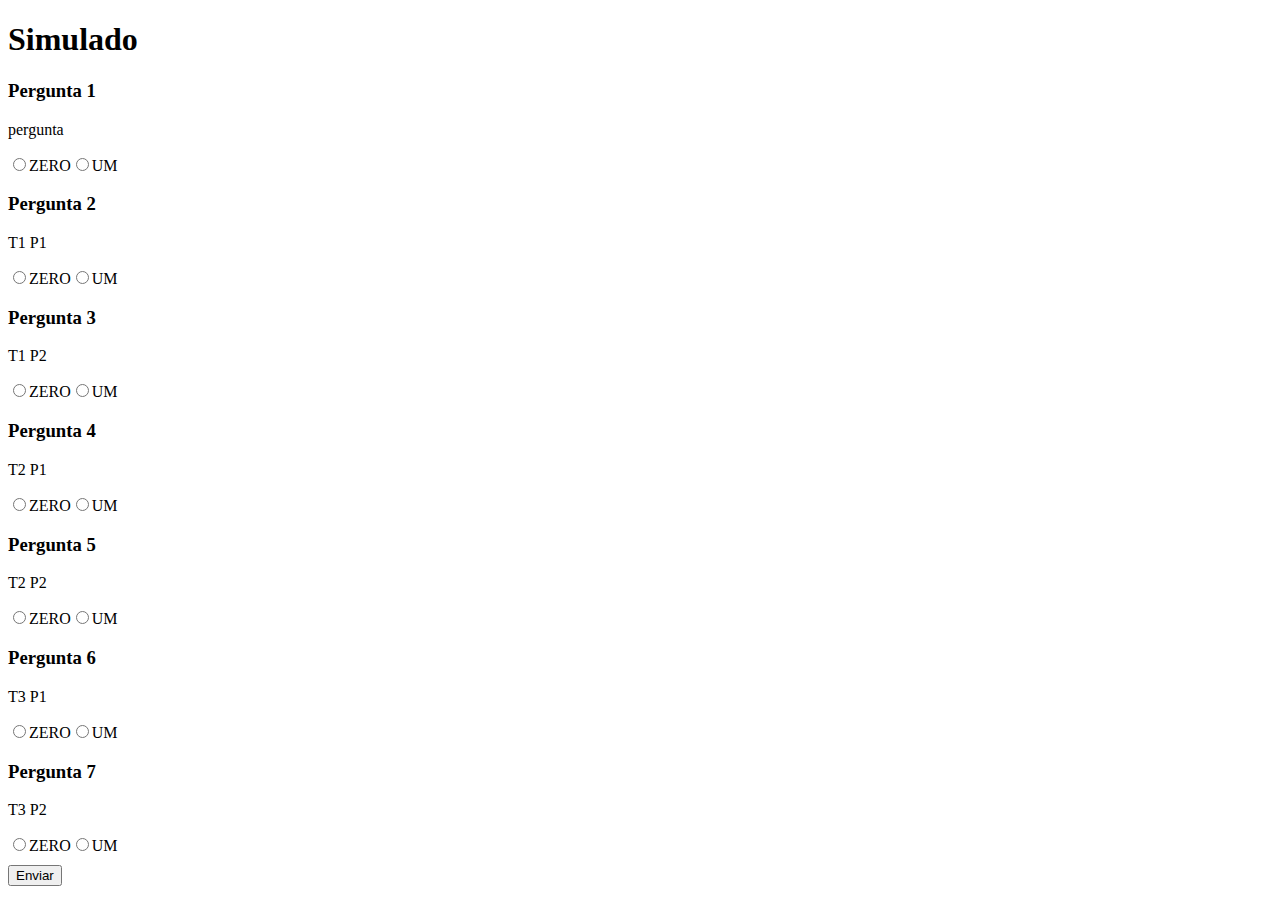
==== index.html @ 17a6f536 "ae" ====
<!DOCTYPE html>
<html>
<head>
  <meta charset="UTF-8">
  <title>Simulado</title>
  <style>
    .question {
      margin-bottom: 10px;
    }

    .correct {
      color: green;
    }

    .incorrect {
      color: red;
    }
  </style>
</head>
<body>
  <h1>Simulado</h1>

  <div id="themes-container"></div>

  <button onclick="checkAnswers()">Enviar</button>
  <p id="result-message"></p>

  <script>
    // Função para ler o arquivo CSV
    function readCSVFile(file, delimiter) {
      return new Promise((resolve, reject) => {
        const xhr = new XMLHttpRequest();
        xhr.open('GET', file, true);
        xhr.onreadystatechange = () => {
          if (xhr.readyState === 4 && xhr.status === 200) {
            const contents = xhr.responseText;
            const lines = contents.split('\n');
            const data = lines.map(line => line.split(delimiter));
            resolve(data);
          }
        };
        xhr.onerror = () => {
          reject(xhr.statusText);
        };
        xhr.send();
      });
    }

    // Função para exibir as perguntas na página
    function displayQuestions(questions) {
      const container = document.getElementById('themes-container');
      container.innerHTML = '';

      questions.forEach((question, index) => {
        const div = document.createElement('div');
        div.classList.add('question');

        const questionTitle = document.createElement('h3');
        questionTitle.textContent = `Pergunta ${index + 1}`;
        div.appendChild(questionTitle);

        const questionText = document.createElement('p');
        questionText.textContent = question[1];
        div.appendChild(questionText);

        const option1 = document.createElement('input');
        option1.type = 'radio';
        option1.name = `question-${index}`;
        option1.value = '0';
        const option1Label = document.createElement('label');
        option1Label.textContent = 'ZERO';
        div.appendChild(option1);
        div.appendChild(option1Label);

        const option2 = document.createElement('input');
        option2.type = 'radio';
        option2.name = `question-${index}`;
        option2.value = '1';
        const option2Label = document.createElement('label');
        option2Label.textContent = 'UM';
        div.appendChild(option2);
        div.appendChild(option2Label);

        container.appendChild(div);
      });
    }

    // Função para verificar as respostas e exibir o resultado
    function checkAnswers() {
      const questions = document.getElementsByClassName('question');
      let correctCount = 0;

      for (let i = 0; i < questions.length; i++) {
        const question = questions[i];
        const selectedOption = question.querySelector('input[type="radio"]:checked');

        if (selectedOption !== null) {
          const questionIndex = parseInt(selectedOption.name.split('-')[1]);
          const answer = parseInt(selectedOption.value);
          const correctAnswer = parseInt(question.getAttribute('data-answer'));

          if (answer === correctAnswer) {
            selectedOption.parentNode.classList.add('correct');
            correctCount++;
          } else {
            selectedOption.parentNode.classList.add('incorrect');
          }
        }
      }

      const resultMessage = document.getElementById('result-message');
      const percentage = (correctCount / questions.length) * 100;
      resultMessage.textContent = `Você acertou ${correctCount} de ${questions.length} (${percentage.toFixed(2)}%)`;
    }

    // Função principal para carregar os dados e iniciar a aplicação
    function loadApplication() {
      const promises = [
        readCSVFile('perguntas.csv', ';'),
        readCSVFile('temas.csv', ';')
      ];

      Promise.all(promises)
        .then(([questionsData, themesData]) => {
          const themesMap = new Map();

          themesData.forEach(theme => {
            const [themeId, description] = theme;
            themesMap.set(themeId, description);
          });

          const questionsByTheme = new Map();

          questionsData.forEach(question => {
            const [themeId, questionText, answer] = question;

            if (!questionsByTheme.has(themeId)) {
              questionsByTheme.set(themeId, []);
            }

            questionsByTheme.get(themeId).push([themeId, questionText, parseInt(answer)]);
          });

          const themesContainer = document.getElementById('themes-container');

          for (const [themeId, questions] of questionsByTheme) {
            const themeDescription = themesMap.get(themeId);

            const themeDiv = document.createElement('div');
            themeDiv.textContent = themeDescription;
            themesContainer.appendChild(themeDiv);

            questions.forEach(question => {
              questionDiv = document.createElement('div');
              questionDiv.setAttribute('data-answer', question[2]);

              const questionText = document.createElement('p');
              questionText.textContent = question[1];
              questionDiv.appendChild(questionText);

              themesContainer.appendChild(questionDiv);
            });
          }

          displayQuestions(questionsData);
        })
        .catch(error => {
          console.error('Error reading CSV file:', error);
        });
    }

    document.addEventListener('DOMContentLoaded', loadApplication);
  </script>
</body>
</html>
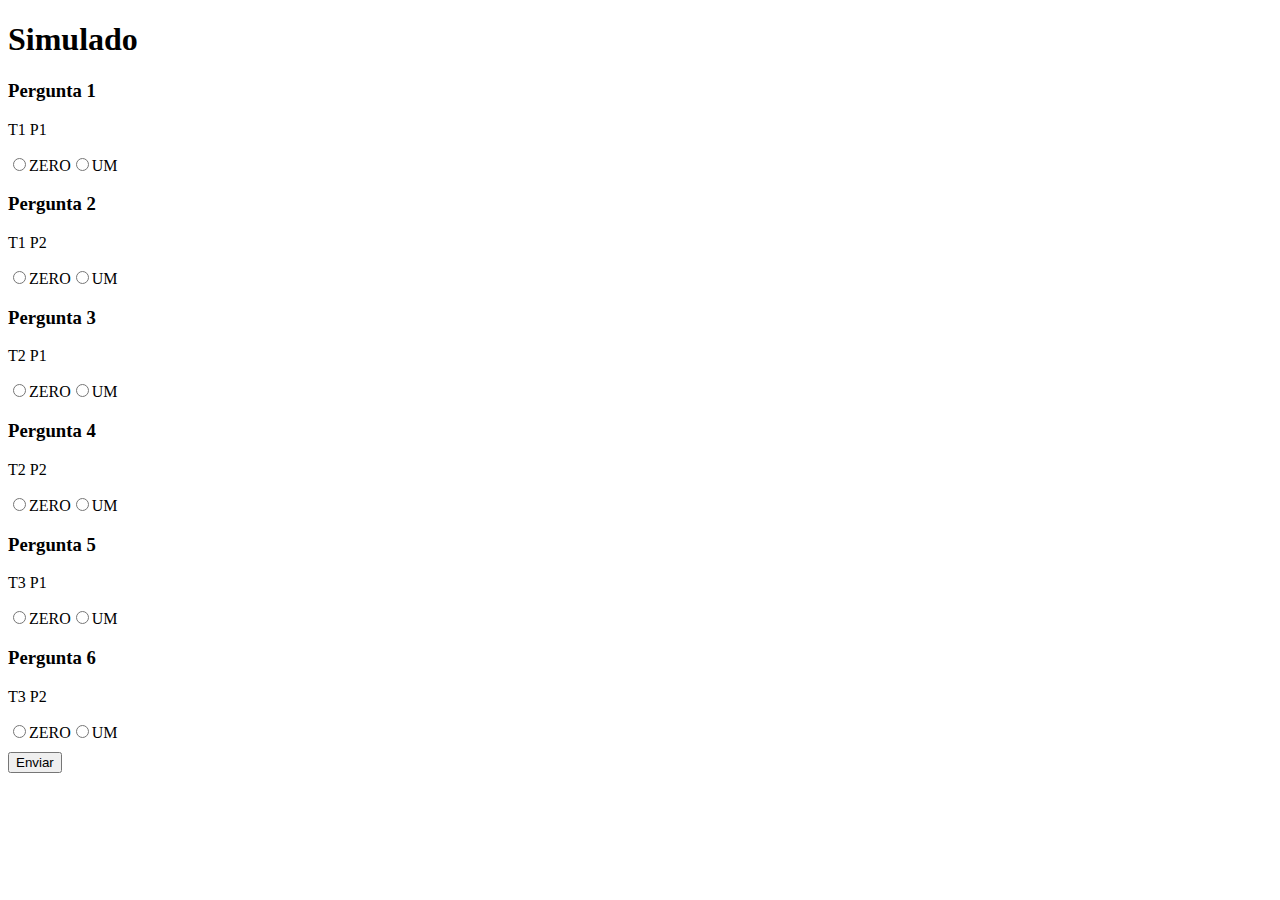
==== commit 081c1115: "vaaaa" ====
--- a/index.html
+++ b/index.html
@@ -131,6 +131,9 @@
 
           const questionsByTheme = new Map();
 
+          // Ignorar a primeira linha (cabeçalho) do arquivo "perguntas.csv"
+          questionsData.shift();
+
           questionsData.forEach(question => {
             const [themeId, questionText, answer] = question;
 
@@ -169,7 +172,7 @@
         });
     }
 
-    document.addEventListener('DOMContentLoaded', loadApplication);
+  document.addEventListener('DOMContentLoaded', loadApplication);
   </script>
 </body>
 </html>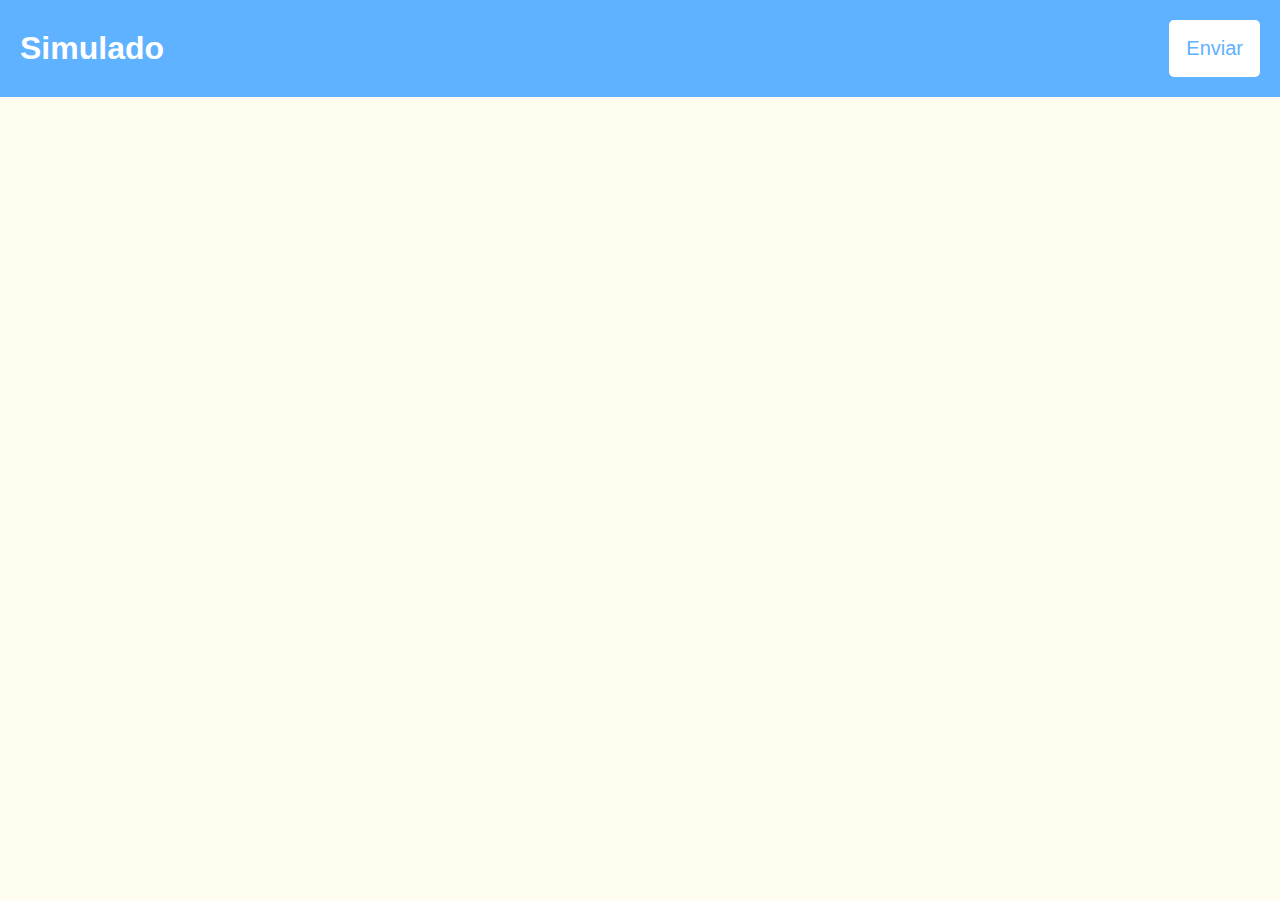
==== commit d28269d1: "aoba" ====
--- a/index.html
+++ b/index.html
@@ -1,178 +1,17 @@
 <!DOCTYPE html>
 <html>
 <head>
-  <meta charset="UTF-8">
-  <title>Simulado</title>
-  <style>
-    .question {
-      margin-bottom: 10px;
-    }
-
-    .correct {
-      color: green;
-    }
-
-    .incorrect {
-      color: red;
-    }
-  </style>
+    <meta charset="UTF-8">
+    <title>Simulado</title>
+    <link rel="stylesheet" type="text/css" href="styles.css">
 </head>
 <body>
-  <h1>Simulado</h1>
-
-  <div id="themes-container"></div>
-
-  <button onclick="checkAnswers()">Enviar</button>
-  <p id="result-message"></p>
-
-  <script>
-    // Função para ler o arquivo CSV
-    function readCSVFile(file, delimiter) {
-      return new Promise((resolve, reject) => {
-        const xhr = new XMLHttpRequest();
-        xhr.open('GET', file, true);
-        xhr.onreadystatechange = () => {
-          if (xhr.readyState === 4 && xhr.status === 200) {
-            const contents = xhr.responseText;
-            const lines = contents.split('\n');
-            const data = lines.map(line => line.split(delimiter));
-            resolve(data);
-          }
-        };
-        xhr.onerror = () => {
-          reject(xhr.statusText);
-        };
-        xhr.send();
-      });
-    }
-
-    // Função para exibir as perguntas na página
-    function displayQuestions(questions) {
-      const container = document.getElementById('themes-container');
-      container.innerHTML = '';
-
-      questions.forEach((question, index) => {
-        const div = document.createElement('div');
-        div.classList.add('question');
-
-        const questionTitle = document.createElement('h3');
-        questionTitle.textContent = `Pergunta ${index + 1}`;
-        div.appendChild(questionTitle);
-
-        const questionText = document.createElement('p');
-        questionText.textContent = question[1];
-        div.appendChild(questionText);
-
-        const option1 = document.createElement('input');
-        option1.type = 'radio';
-        option1.name = `question-${index}`;
-        option1.value = '0';
-        const option1Label = document.createElement('label');
-        option1Label.textContent = 'ZERO';
-        div.appendChild(option1);
-        div.appendChild(option1Label);
-
-        const option2 = document.createElement('input');
-        option2.type = 'radio';
-        option2.name = `question-${index}`;
-        option2.value = '1';
-        const option2Label = document.createElement('label');
-        option2Label.textContent = 'UM';
-        div.appendChild(option2);
-        div.appendChild(option2Label);
-
-        container.appendChild(div);
-      });
-    }
-
-    // Função para verificar as respostas e exibir o resultado
-    function checkAnswers() {
-      const questions = document.getElementsByClassName('question');
-      let correctCount = 0;
-
-      for (let i = 0; i < questions.length; i++) {
-        const question = questions[i];
-        const selectedOption = question.querySelector('input[type="radio"]:checked');
-
-        if (selectedOption !== null) {
-          const questionIndex = parseInt(selectedOption.name.split('-')[1]);
-          const answer = parseInt(selectedOption.value);
-          const correctAnswer = parseInt(question.getAttribute('data-answer'));
-
-          if (answer === correctAnswer) {
-            selectedOption.parentNode.classList.add('correct');
-            correctCount++;
-          } else {
-            selectedOption.parentNode.classList.add('incorrect');
-          }
-        }
-      }
-
-      const resultMessage = document.getElementById('result-message');
-      const percentage = (correctCount / questions.length) * 100;
-      resultMessage.textContent = `Você acertou ${correctCount} de ${questions.length} (${percentage.toFixed(2)}%)`;
-    }
-
-    // Função principal para carregar os dados e iniciar a aplicação
-    function loadApplication() {
-      const promises = [
-        readCSVFile('perguntas.csv', ';'),
-        readCSVFile('temas.csv', ';')
-      ];
-
-      Promise.all(promises)
-        .then(([questionsData, themesData]) => {
-          const themesMap = new Map();
-
-          themesData.forEach(theme => {
-            const [themeId, description] = theme;
-            themesMap.set(themeId, description);
-          });
-
-          const questionsByTheme = new Map();
-
-          // Ignorar a primeira linha (cabeçalho) do arquivo "perguntas.csv"
-          questionsData.shift();
-
-          questionsData.forEach(question => {
-            const [themeId, questionText, answer] = question;
-
-            if (!questionsByTheme.has(themeId)) {
-              questionsByTheme.set(themeId, []);
-            }
-
-            questionsByTheme.get(themeId).push([themeId, questionText, parseInt(answer)]);
-          });
-
-          const themesContainer = document.getElementById('themes-container');
-
-          for (const [themeId, questions] of questionsByTheme) {
-            const themeDescription = themesMap.get(themeId);
-
-            const themeDiv = document.createElement('div');
-            themeDiv.textContent = themeDescription;
-            themesContainer.appendChild(themeDiv);
-
-            questions.forEach(question => {
-              questionDiv = document.createElement('div');
-              questionDiv.setAttribute('data-answer', question[2]);
-
-              const questionText = document.createElement('p');
-              questionText.textContent = question[1];
-              questionDiv.appendChild(questionText);
-
-              themesContainer.appendChild(questionDiv);
-            });
-          }
-
-          displayQuestions(questionsData);
-        })
-        .catch(error => {
-          console.error('Error reading CSV file:', error);
-        });
-    }
-
-  document.addEventListener('DOMContentLoaded', loadApplication);
-  </script>
+    <h1>
+        Simulado
+        <button onclick="corrigir()">Enviar</button>
+    </h1>
+    <div id="conteudo"></div>
+    <div id="resultado"></div>
+    <script src="script.js"></script>
 </body>
 </html>--- a/styles.css
+++ b/styles.css
@@ -0,0 +1,72 @@
+body {
+    background-color: #FFFCF0;
+    font-family: Arial, sans-serif;
+    padding: 0;
+    margin: 0;
+}
+
+h1 {
+    background-color: #5EB2FF;
+    color: white;
+    padding: 20px;
+    margin: 0;
+    display: flex;
+    justify-content: space-between;
+    align-items: center;
+}
+
+#conteudo > div {
+    background-color: #F2F6F8;
+    border: 2px solid #5EB2FF;
+    border-radius: 5px;
+    margin: 20px;
+    padding: 20px;
+    max-width: 1200px;
+    margin-left: auto;
+    margin-right: auto;
+}
+
+#conteudo > div > div {
+    margin: 20px 0;
+}
+
+label {
+    display: block;
+}
+
+.correto {
+    background-color: green;
+}
+
+.errado {
+    background-color: red;
+}
+
+button {
+    padding: 15px;
+    font-size: 16px;
+    color: #5EB2FF;
+    background-color: white;
+    border: 2px solid white;
+    border-radius: 5px;
+    cursor: pointer;
+    font-size: 20px;
+    transition: background-color 0.3s, color 0.3s;
+}
+
+button:hover {
+    color: white;
+    background-color: #5EB2FF;
+    border-color: #5EB2FF;
+}
+
+button:active {
+    color: white;
+    background-color: #5EB2FF;
+    border-color: #5EB2FF;
+}
+
+#resultado {
+    text-align: center;
+    font-size: 18px;
+}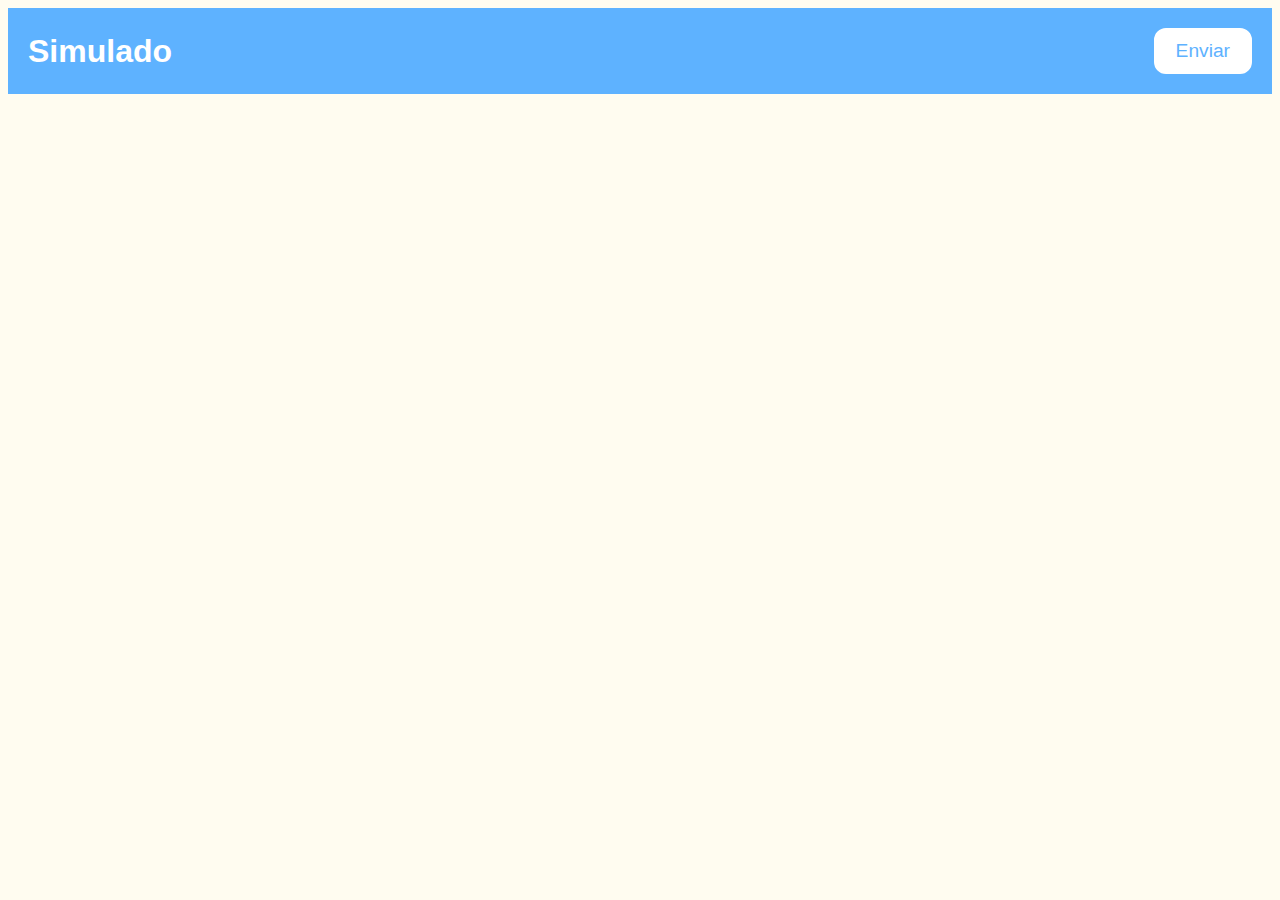
==== commit 81093eb4: "cry" ====
--- a/index.html
+++ b/index.html
@@ -6,12 +6,14 @@
     <link rel="stylesheet" type="text/css" href="styles.css">
 </head>
 <body>
-    <h1>
-        Simulado
-        <button onclick="corrigir()">Enviar</button>
-    </h1>
+    <header>
+        <h1>Simulado</h1>
+        <button id="corrigir" onclick="corrigir()">Enviar</button>
+    </header>
+
     <div id="conteudo"></div>
     <div id="resultado"></div>
-    <script src="script.js"></script>
+
+    <script src="simulado.js"></script>
 </body>
 </html>--- a/styles.css
+++ b/styles.css
@@ -1,25 +1,48 @@
 body {
     background-color: #FFFCF0;
     font-family: Arial, sans-serif;
-    padding: 0;
-    margin: 0;
 }
 
-h1 {
+header {
     background-color: #5EB2FF;
+    padding: 20px;
     color: white;
-    padding: 20px;
-    margin: 0;
     display: flex;
     justify-content: space-between;
     align-items: center;
 }
 
+h1 {
+    margin: 0;
+}
+
+button {
+    background-color: white;
+    color: #5EB2FF;
+    border: 2px solid white;
+    border-radius: 12px;
+    padding: 10px 20px;
+    font-size: 1.2em;
+    cursor: pointer;
+    transition: all 0.3s ease;
+}
+
+button:hover {
+    background-color: #5EB2FF;
+    color: white;
+    border-color: #5EB2FF;
+}
+
+button:active {
+    background-color: #DBE0E5;
+    color: #5EB2FF;
+}
+
 #conteudo > div {
     background-color: #F2F6F8;
     border: 2px solid #5EB2FF;
-    border-radius: 5px;
-    margin: 20px;
+    border-radius: 8px;
+    margin-bottom: 20px;
     padding: 20px;
     max-width: 1200px;
     margin-left: auto;
@@ -27,46 +50,34 @@
 }
 
 #conteudo > div > div {
-    margin: 20px 0;
+    margin-top: 10px;
+    margin-bottom: 10px;
 }
 
 label {
     display: block;
+    margin-bottom: 10px;
+}
+
+h3 {
+    margin-bottom: 5px;
+}
+
+p {
+    margin-top: 5px;
+    margin-bottom: 5px;
+}
+
+.errado {
+    color: red;
 }
 
 .correto {
-    background-color: green;
-}
-
-.errado {
-    background-color: red;
-}
-
-button {
-    padding: 15px;
-    font-size: 16px;
-    color: #5EB2FF;
-    background-color: white;
-    border: 2px solid white;
-    border-radius: 5px;
-    cursor: pointer;
-    font-size: 20px;
-    transition: background-color 0.3s, color 0.3s;
-}
-
-button:hover {
-    color: white;
-    background-color: #5EB2FF;
-    border-color: #5EB2FF;
-}
-
-button:active {
-    color: white;
-    background-color: #5EB2FF;
-    border-color: #5EB2FF;
+    color: green;
 }
 
 #resultado {
     text-align: center;
-    font-size: 18px;
+    margin-top: 20px;
+    font-size: 1.2em;
 }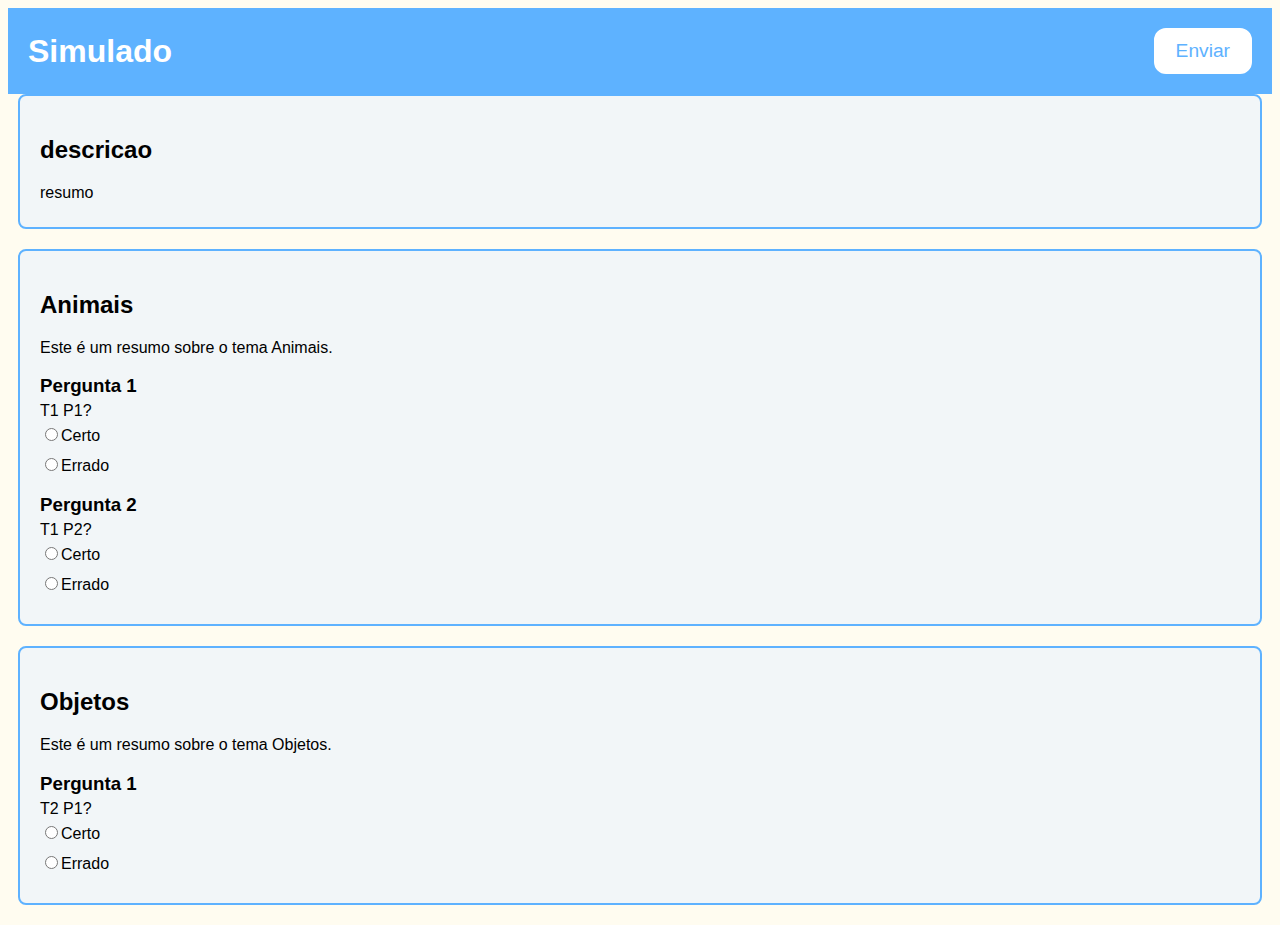
==== commit b9134e3f: "a" ====
--- a/index.html
+++ b/index.html
@@ -14,6 +14,6 @@
     <div id="conteudo"></div>
     <div id="resultado"></div>
 
-    <script src="simulado.js"></script>
+    <script src="script.js"></script>
 </body>
 </html>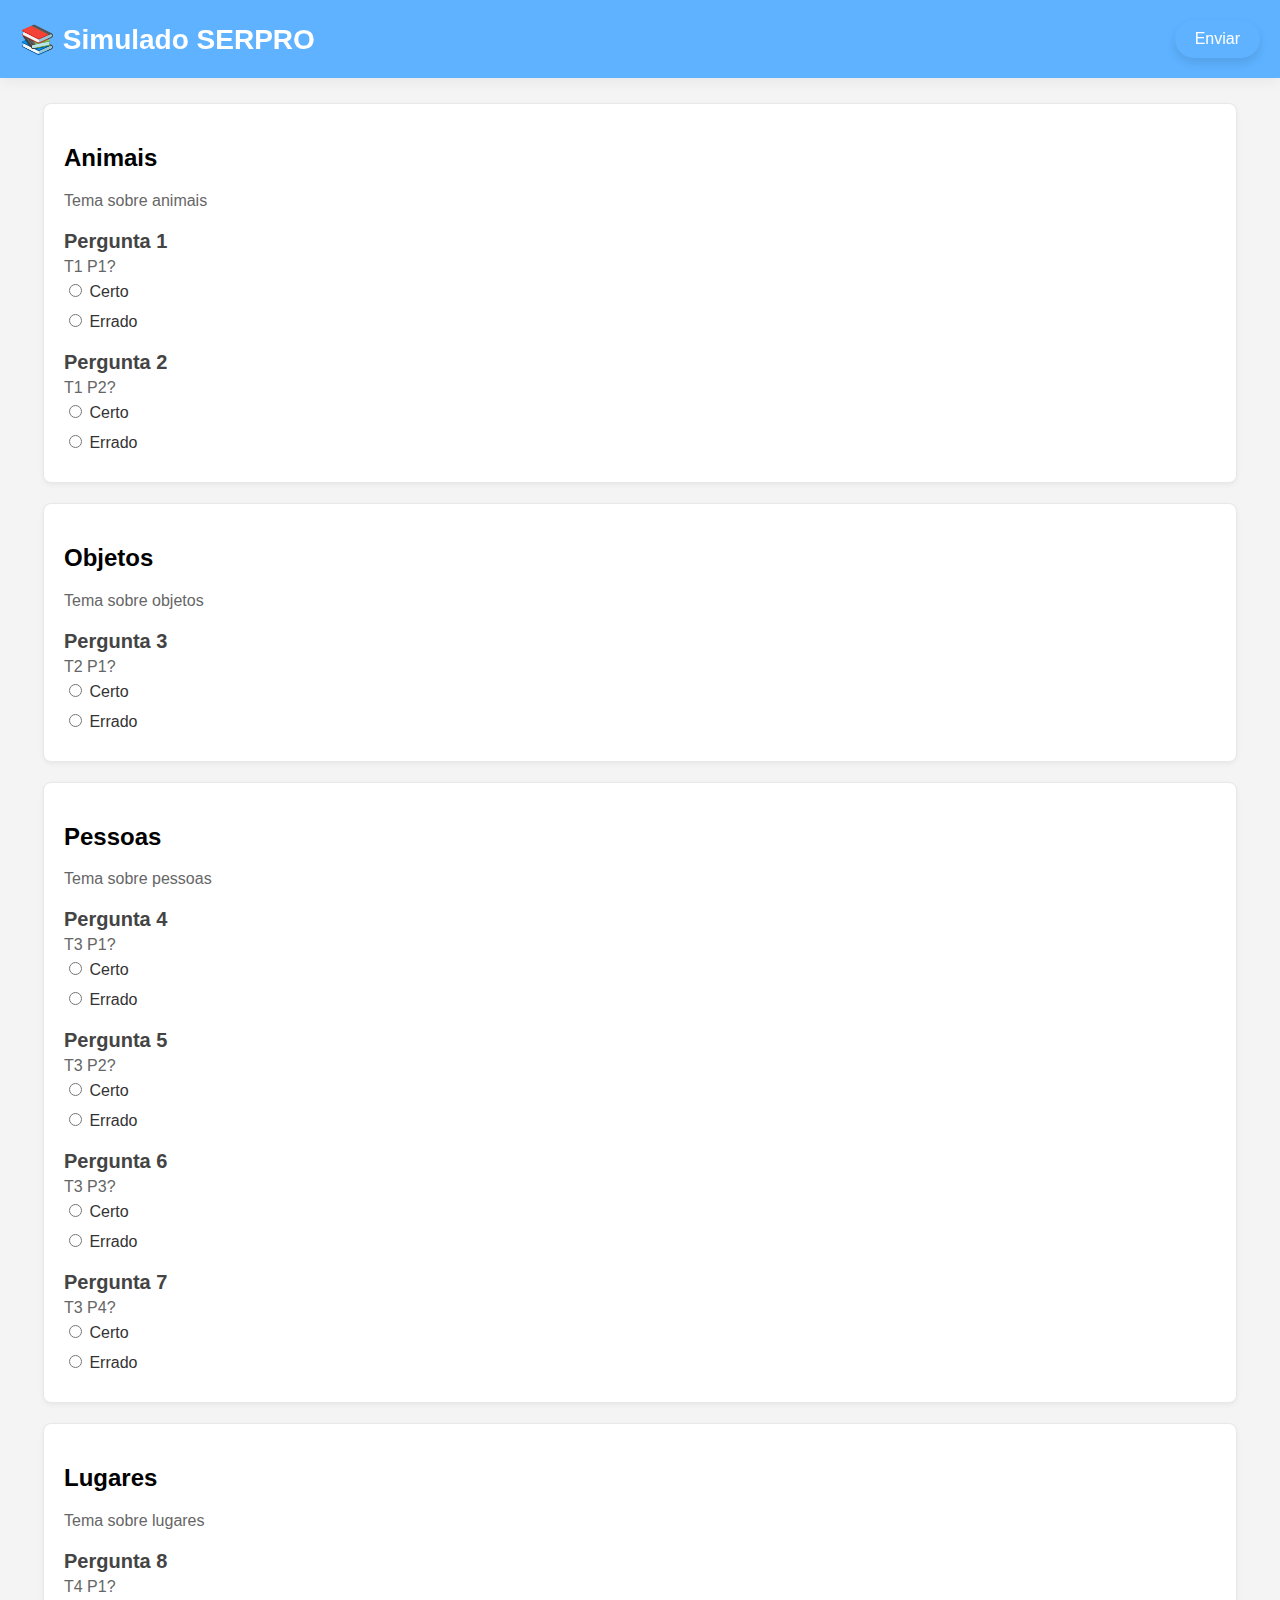
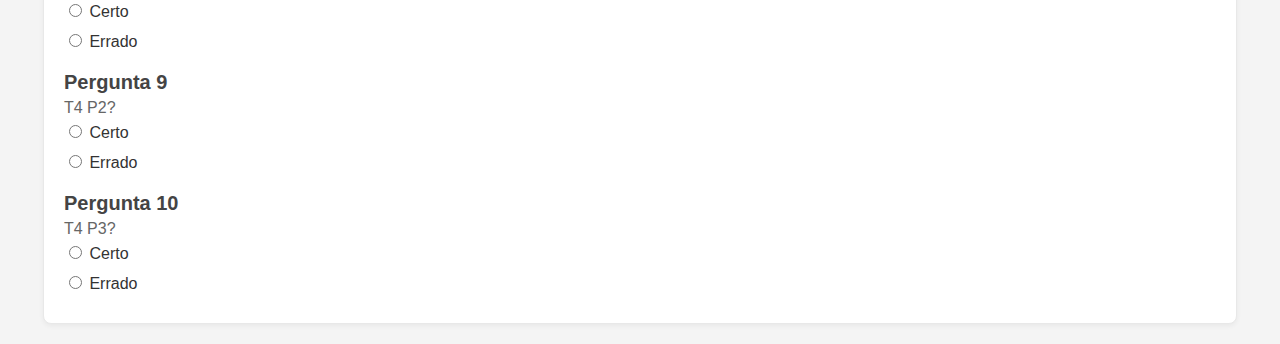
==== commit 6486420f: "final" ====
--- a/index.html
+++ b/index.html
@@ -6,14 +6,19 @@
     <link rel="stylesheet" type="text/css" href="styles.css">
 </head>
 <body>
-    <header>
-        <h1>Simulado</h1>
+    <header id="cabecalho">
+        <h1>📚 Simulado SERPRO</h1>
         <button id="corrigir" onclick="corrigir()">Enviar</button>
     </header>
 
     <div id="conteudo"></div>
-    <div id="resultado"></div>
+    <div id="container-resultado">
+        <div id="resultado"></div>
+    </div>
 
-    <script src="script.js"></script>
+    <!-- Botão de rolar para cima -->
+    <button id="btnTopo" onclick="rolarParaTopo()">↑</button>
+
+    <script src="simulado.js"></script>
 </body>
 </html>--- a/styles.css
+++ b/styles.css
@@ -1,6 +1,7 @@
 body {
-    background-color: #FFFCF0;
-    font-family: Arial, sans-serif;
+    margin: 0;
+    background-color: #f4f4f4;
+    font-family: 'Roboto', sans-serif;
 }
 
 header {
@@ -10,43 +11,86 @@
     display: flex;
     justify-content: space-between;
     align-items: center;
+    position: sticky;
+    top: 0;
+    transition: all 0.2s ease;
+    z-index: 2;
+    box-shadow: 0 4px 12px 0 rgba(0, 0, 0, 0.05);
+}
+
+.header-hide {
+    transform: translateY(-100%);
 }
 
 h1 {
     margin: 0;
+    font-size: 1.75em;
 }
 
 button {
-    background-color: white;
-    color: #5EB2FF;
-    border: 2px solid white;
-    border-radius: 12px;
+    background-color: #5EB2FF;
+    color: white;
+    border: none;
+    border-radius: 50px;
     padding: 10px 20px;
-    font-size: 1.2em;
+    font-size: 1em;
     cursor: pointer;
-    transition: all 0.3s ease;
+    transition: all 0.2s ease;
+    box-shadow: 0 5px 10px rgba(0, 0, 0, 0.1);
 }
 
 button:hover {
-    background-color: #5EB2FF;
+    background-color: #4d9fd1;
     color: white;
-    border-color: #5EB2FF;
+    transform: translateY(-2px);
+    box-shadow: 0 7px 14px rgba(0, 0, 0, 0.1);
 }
 
 button:active {
-    background-color: #DBE0E5;
-    color: #5EB2FF;
+    transform: translateY(0);
+    box-shadow: none;
+}
+
+/* Estilos para o botão de rolar para o topo */
+#btnTopo {
+    display: none;
+    position: fixed;
+    bottom: 20px;
+    right: 20px;
+    background-color: #5EB2FF;
+    color: white;
+    border: none;
+    border-radius: 50%;
+    width: 50px;
+    height: 50px;
+    cursor: pointer;
+    opacity: 0.6;
+    z-index: 1000;
+    transition: all 0.2s ease;
+    box-shadow: 0 5px 10px rgba(0, 0, 0, 0.1);
+}
+
+#btnTopo:hover {
+    opacity: 1;
+    transform: translateY(-2px);
+    box-shadow: 0 7px 14px rgba(0, 0, 0, 0.1);
 }
 
 #conteudo > div {
-    background-color: #F2F6F8;
-    border: 2px solid #5EB2FF;
+    background-color: white;
+    border: 1px solid #e8e8e8;
     border-radius: 8px;
     margin-bottom: 20px;
     padding: 20px;
     max-width: 1200px;
     margin-left: auto;
     margin-right: auto;
+    width: 90%;
+    box-shadow: 0 2px 5px 0 rgba(0, 0, 0, 0.05);
+}
+
+#conteudo div:first-child {
+    margin-top: 25px;
 }
 
 #conteudo > div > div {
@@ -57,27 +101,83 @@
 label {
     display: block;
     margin-bottom: 10px;
+    font-size: 1em;
+    color: #333;
 }
 
 h3 {
     margin-bottom: 5px;
+    color: #444;
+    font-size: 1.25em;
 }
 
 p {
     margin-top: 5px;
     margin-bottom: 5px;
+    color: #666;
+    font-size: 1em;
 }
 
 .errado {
-    color: red;
+    color: #d9534f;
 }
 
 .correto {
-    color: green;
+    color: #5cb85c;
+}
+
+.paragrafo-complementar {
+    display: none;
+    border: 1px solid #f7e700;
+    border-radius: 5px;
+    background-color: #fff9db;
+    position: relative;
+    padding: 15px;
+    padding-right: 40px;
+    margin-top: 20px;
+    line-height: 1.5;
+    color: #666;
+}
+
+.paragrafo-complementar:before {
+    content: '💡';
+    position: absolute;
+    top: 10px;
+    right: 15px;
+    font-size: 1.5em;
+}
+
+.correcao {
+    display: none;
+    border: 2px solid #FA8072;
+    border-radius: 8px;
+    padding: 10px;
+    margin-top: 10px;
+    background-color: #FEBFB3;
+    color: white;
+    box-shadow: 0 2px 5px 0 rgba(0, 0, 0, 0.05);
+}
+
+@keyframes blink {
+    0%, 100% {opacity: 1; background-color: #fff;}
+    50% {opacity: 0.5; background-color: #5EB2FF;}
+}
+
+#container-resultado {
+    display: none;
+    justify-content: center;
+    align-items: center;
+    margin: 50px 0;
+    box-shadow: 0 2px 5px 0 rgba(0, 0, 0, 0.05);
 }
 
 #resultado {
+    background-color: white;
+    border: 1px solid #e8e8e8;
+    border-radius: 8px;
+    padding: 20px;
+    max-width: 600px;
     text-align: center;
-    margin-top: 20px;
     font-size: 1.2em;
+    box-shadow: 0 2px 5px 0 rgba(0, 0, 0, 0.05);
 }